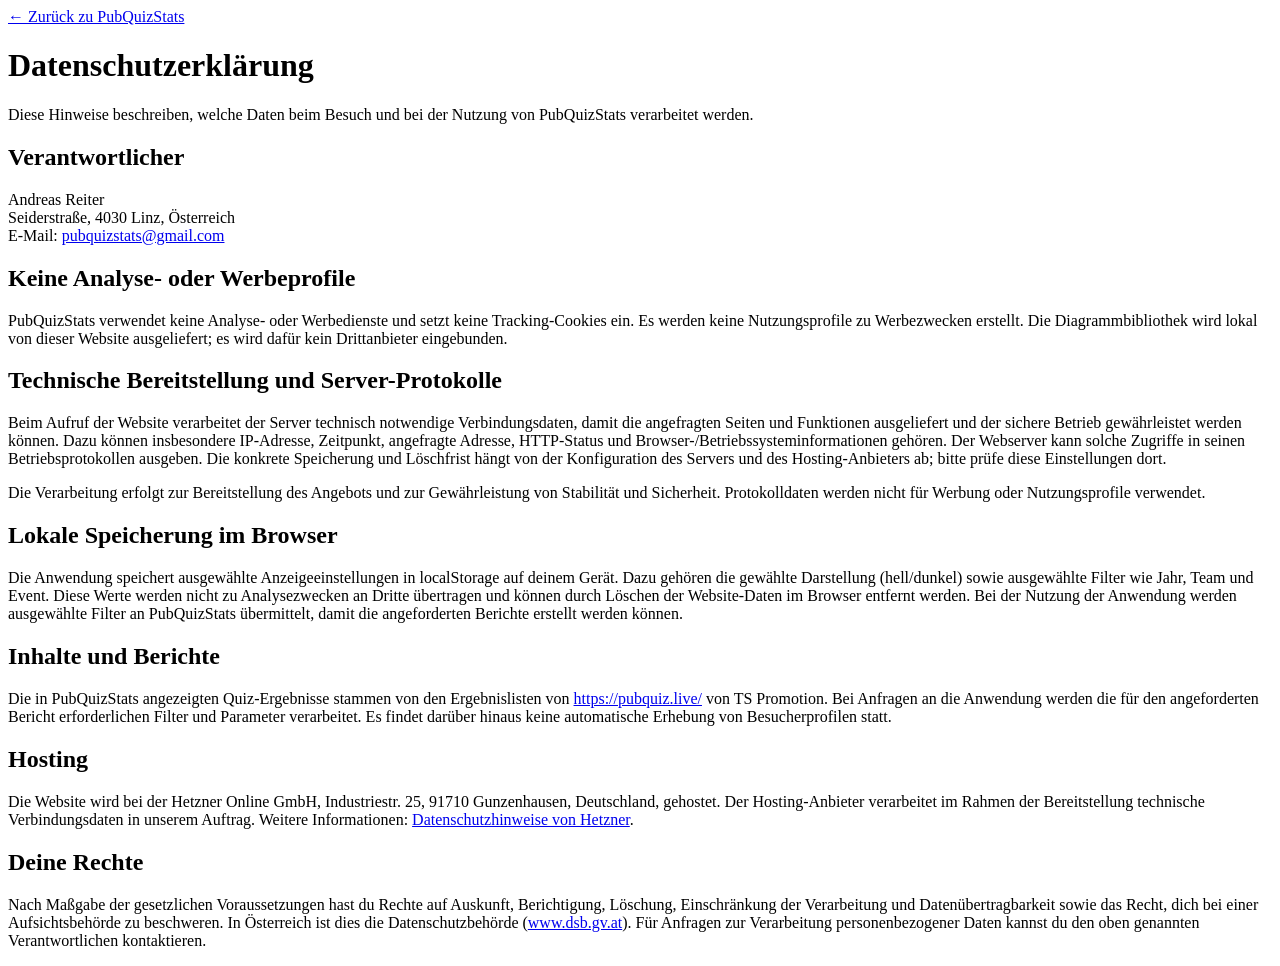
==== web/datenschutz.html @ a50afc84 "Add Impressum and Datenschutzerklärung pages; update index and styles for legal links" ====
<!doctype html>
<html lang="de" data-theme="light">
<head>
  <meta charset="utf-8" />
  <meta name="viewport" content="width=device-width, initial-scale=1" />
  <meta name="theme-color" content="#f4f6fb" />
  <title>Datenschutzerklärung – PubQuizStats</title>
  <link rel="stylesheet" href="/style.css" />
</head>
<body class="legal-page">
  <main class="legal-content">
    <a class="legal-back" href="/">← Zurück zu PubQuizStats</a>
    <h1>Datenschutzerklärung</h1>
    <p>Diese Hinweise beschreiben, welche Daten beim Besuch und bei der Nutzung von PubQuizStats verarbeitet werden.</p>

    <section class="card">
      <h2>Verantwortlicher</h2>
      <p>
        Andreas Reiter<br />
        Seiderstraße, 4030 Linz, Österreich<br />
        E-Mail: <a href="mailto:pubquizstats@gmail.com">pubquizstats@gmail.com</a>
      </p>

      <h2>Keine Analyse- oder Werbeprofile</h2>
      <p>PubQuizStats verwendet keine Analyse- oder Werbedienste und setzt keine Tracking-Cookies ein. Es werden keine Nutzungsprofile zu Werbezwecken erstellt. Die Diagrammbibliothek wird lokal von dieser Website ausgeliefert; es wird dafür kein Drittanbieter eingebunden.</p>

      <h2>Technische Bereitstellung und Server-Protokolle</h2>
      <p>Beim Aufruf der Website verarbeitet der Server technisch notwendige Verbindungsdaten, damit die angefragten Seiten und Funktionen ausgeliefert und der sichere Betrieb gewährleistet werden können. Dazu können insbesondere IP-Adresse, Zeitpunkt, angefragte Adresse, HTTP-Status und Browser-/Betriebssysteminformationen gehören. Der Webserver kann solche Zugriffe in seinen Betriebsprotokollen ausgeben. Die konkrete Speicherung und Löschfrist hängt von der Konfiguration des Servers und des Hosting-Anbieters ab; bitte prüfe diese Einstellungen dort.</p>
      <p>Die Verarbeitung erfolgt zur Bereitstellung des Angebots und zur Gewährleistung von Stabilität und Sicherheit. Protokolldaten werden nicht für Werbung oder Nutzungsprofile verwendet.</p>

      <h2>Lokale Speicherung im Browser</h2>
      <p>Die Anwendung speichert ausgewählte Anzeigeeinstellungen in localStorage auf deinem Gerät. Dazu gehören die gewählte Darstellung (hell/dunkel) sowie ausgewählte Filter wie Jahr, Team und Event. Diese Werte werden nicht zu Analysezwecken an Dritte übertragen und können durch Löschen der Website-Daten im Browser entfernt werden. Bei der Nutzung der Anwendung werden ausgewählte Filter an PubQuizStats übermittelt, damit die angeforderten Berichte erstellt werden können.</p>

      <h2>Inhalte und Berichte</h2>
      <p>Die in PubQuizStats angezeigten Quiz-Ergebnisse stammen von den Ergebnislisten von <a href="https://pubquiz.live/" rel="noopener">https://pubquiz.live/</a> von TS Promotion. Bei Anfragen an die Anwendung werden die für den angeforderten Bericht erforderlichen Filter und Parameter verarbeitet. Es findet darüber hinaus keine automatische Erhebung von Besucherprofilen statt.</p>

      <h2>Hosting</h2>
      <p>Die Website wird bei der Hetzner Online GmbH, Industriestr. 25, 91710 Gunzenhausen, Deutschland, gehostet. Der Hosting-Anbieter verarbeitet im Rahmen der Bereitstellung technische Verbindungsdaten in unserem Auftrag. Weitere Informationen: <a href="https://www.hetzner.com/de/legal/privacy-policy" rel="noopener">Datenschutzhinweise von Hetzner</a>.</p>

      <h2>Deine Rechte</h2>
      <p>Nach Maßgabe der gesetzlichen Voraussetzungen hast du Rechte auf Auskunft, Berichtigung, Löschung, Einschränkung der Verarbeitung und Datenübertragbarkeit sowie das Recht, dich bei einer Aufsichtsbehörde zu beschweren. In Österreich ist dies die Datenschutzbehörde (<a href="https://www.dsb.gv.at" rel="noopener">www.dsb.gv.at</a>). Für Anfragen zur Verarbeitung personenbezogener Daten kannst du den oben genannten Verantwortlichen kontaktieren.</p>
    </section>
  </main>
</body>
</html>
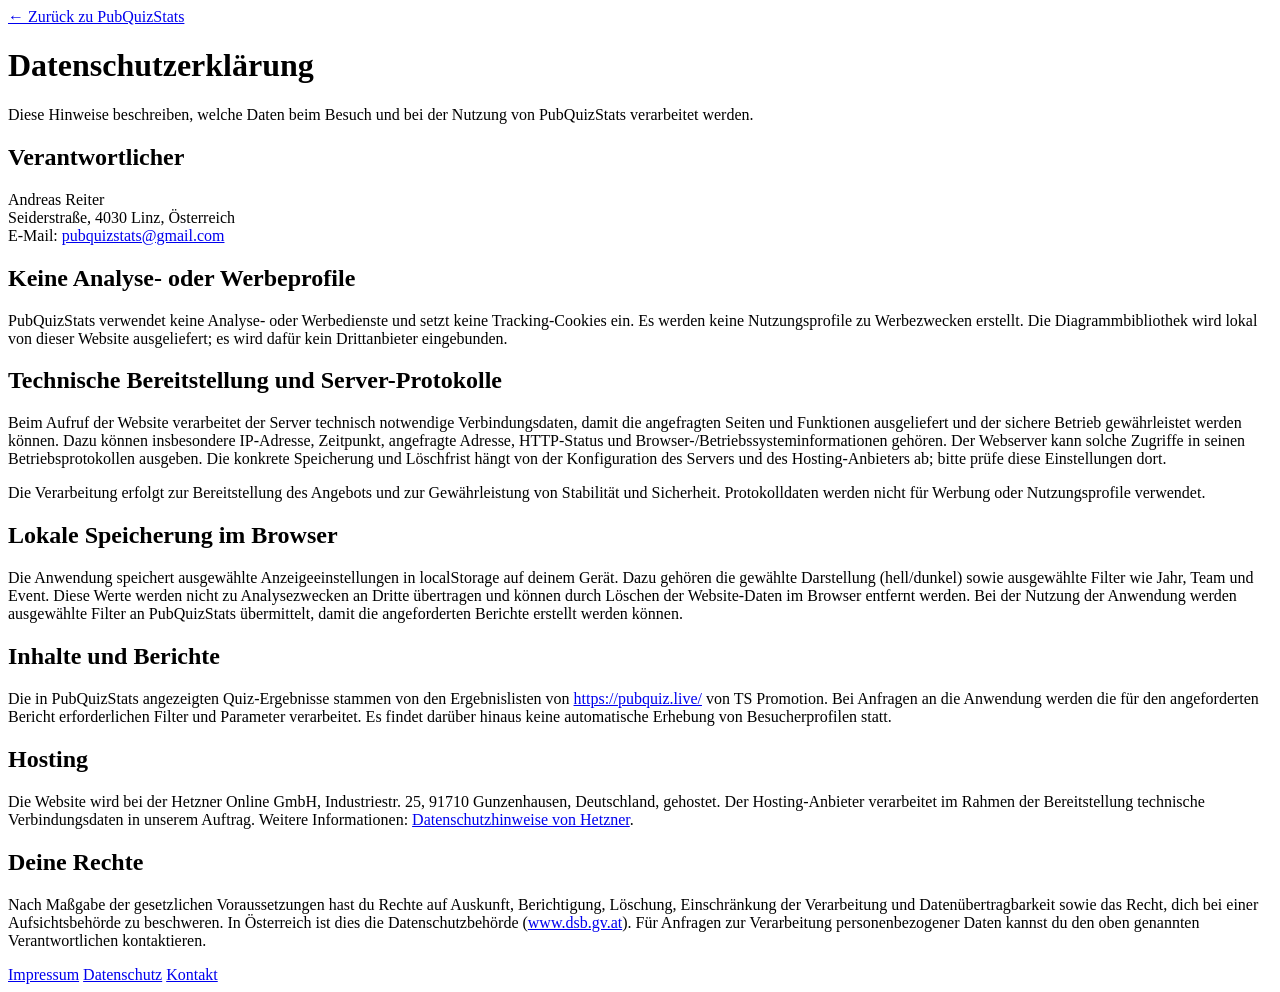
==== commit ea690990: "Add Kontakt page and update legal links in existing pages" ====
--- a/web/datenschutz.html
+++ b/web/datenschutz.html
@@ -40,6 +40,12 @@
       <h2>Deine Rechte</h2>
       <p>Nach Maßgabe der gesetzlichen Voraussetzungen hast du Rechte auf Auskunft, Berichtigung, Löschung, Einschränkung der Verarbeitung und Datenübertragbarkeit sowie das Recht, dich bei einer Aufsichtsbehörde zu beschweren. In Österreich ist dies die Datenschutzbehörde (<a href="https://www.dsb.gv.at" rel="noopener">www.dsb.gv.at</a>). Für Anfragen zur Verarbeitung personenbezogener Daten kannst du den oben genannten Verantwortlichen kontaktieren.</p>
     </section>
+
+    <nav class="legal-links" aria-label="Rechtliche Informationen">
+      <a href="/impressum.html">Impressum</a>
+      <a href="/datenschutz.html">Datenschutz</a>
+      <a href="/kontakt.html">Kontakt</a>
+    </nav>
   </main>
 </body>
 </html>
